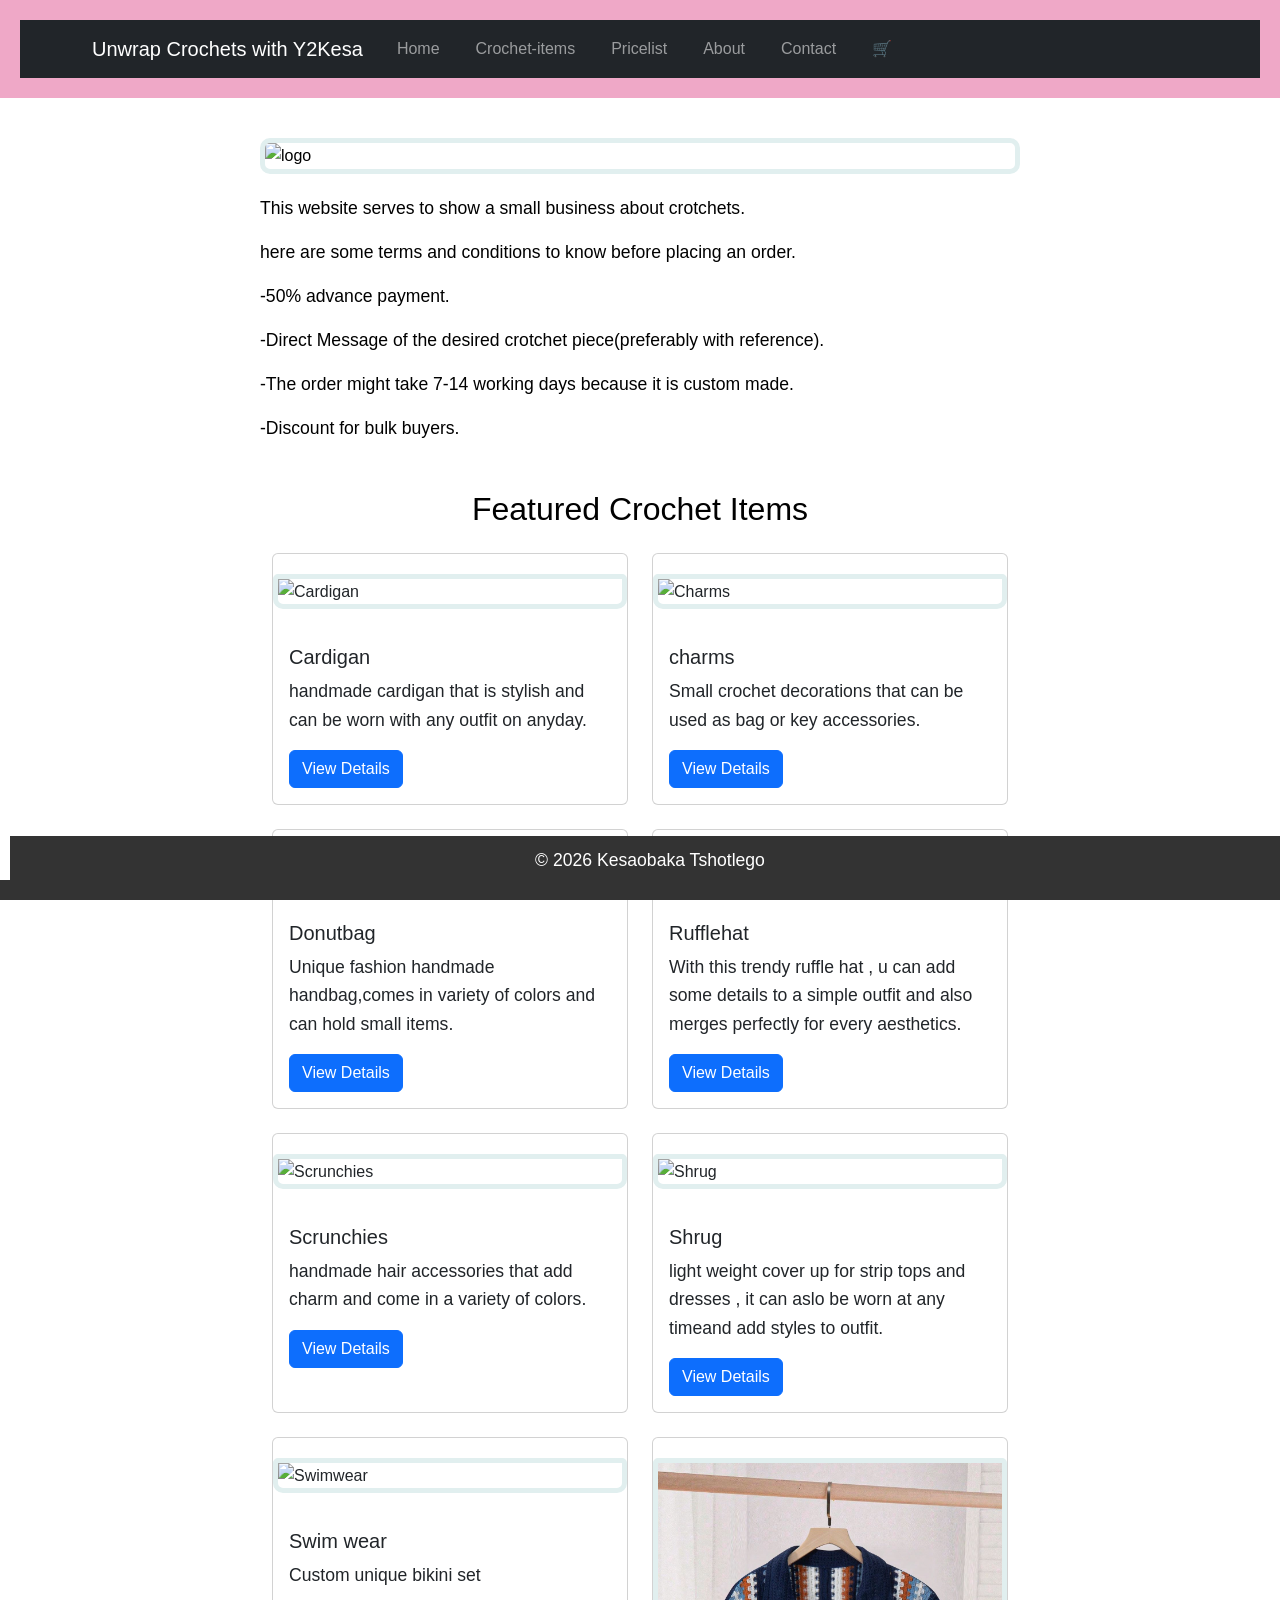
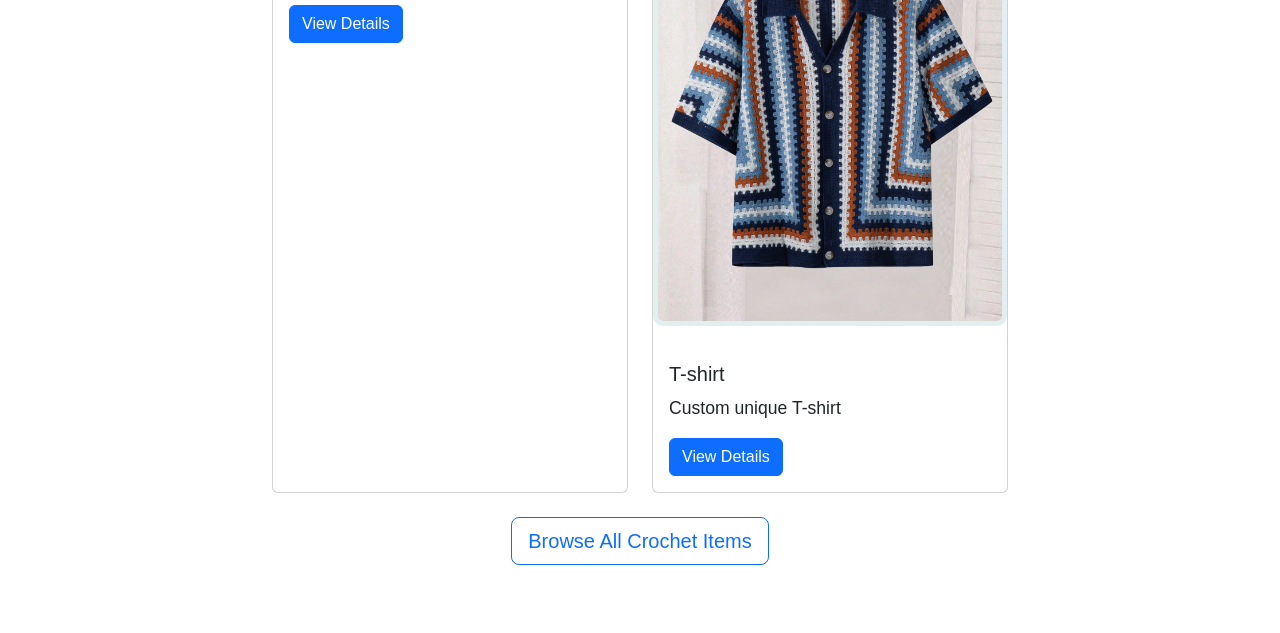
==== index.html @ 653d48f5 "Updated Changes" ====
<!DOCTYPE html>
<html lang="en">
    <head>
            <meta charset="UTF-8">
    <meta name="viewport" content="width=device-width, initial-scale=1.0">
    <title>Home</title>
    
    <link href="https://cdn.jsdelivr.net/npm/bootstrap@5.3.0/dist/css/bootstrap.min.css"rel="stylesheet">
    <link rel="stylesheet" href="styles.css">
    <style>
        body, html {
            height: 100%;
            margin: 0;
        }

        .bg {
            background-image: url("Y2Kesa.png");
            height: 50%;
            background-position: center;
            background-repeat: no-repeat;
            background-size: cover;
        }
    </style>
</head>
<body>

    <header> 


            
          <nav class="navbar navbar-expand-lg navbar-dark bg-dark"> 

        <div class="container"> 

            <a class="navbar-brand" href="index.html">Unwrap Crochets with Y2Kesa</a> 

            <button class="navbar-toggler" type="button" data-bs-toggle="collapse" data-bs-target="#navbarNav"> 

                <span class="navbar-toggler-icon"></span> 

            </button> 

            <div class="collapse navbar-collapse" id="navbarNav"> 

                <ul class="navbar-nav"> 

                    <li class="nav-item"> 

                        <a class="nav-link" href="index.html">Home</a> 

                    </li> 

                    <li class="nav-item">


                        <a class="nav-link" href="Crochet-items.html">Crochet-items</a>
                         
                        
                    </li>

                    <li class="nav-item">

                        <a class="nav-link" href="Pricelist.html">Pricelist</a>
                    </li>

                    <li class="nav-item"> 

                        <a class="nav-link" href="AboutUs.html">About</a> 

                    </li> 

                    <li class="nav-item">

                        <a class="nav-link" href="ContactUs.html">Contact</a> 

                    </li> 

                    <li class="nav-item">

                        <a class="nav-link" href="cart.html">🛒</a>

                    </li>
 
                </ul> 

            </div> 

        </div> 

    </nav> 

        
         
    </header>

    <main>
     

            <img src="Logo.jpg" alt="logo" style="width: 100%; height: 50%;">

        <p>This website serves to show a small business about crotchets.</p>
        <p>here are some terms and conditions to know before placing an order.</p>
         <p>-50% advance payment.</p>
        <p>-Direct Message of the desired crotchet piece(preferably with reference).</p>
        <p>-The order might take 7-14 working days because it is custom made.</p>
        <p>-Discount for bulk buyers.</p>

        <section class="container my-5">
                    <h2 class="text-center mb-4">Featured Crochet Items</h2>
                    <div class="row row-cols-1 row-cols-md-2 g-4">
                        <div class="col">
                            <div class="card h-100">
                                <img src="Images/Cardigan.jpg" class="card-img-top"alt="Cardigan">
                                <div class="card-body">
                                    <h5 class="card-title">Cardigan</h5>
                                    <p class="card-text">handmade cardigan that is stylish and can be worn with any outfit on anyday.</p>
                                    <a href="Crochet-items.html" class="btn btn-primary">View Details</a>
                                    </div>
                                </div>
                            </div>

                                    <div class="col">
                                        <div class="card h-100">
                                            <img src="Images/Charms.jpg" class="card-img-top"alt="Charms">
                                            <div class="card-body">
                                                <h5 class="card-title">charms</h5>
                                                <p class="card-text">Small crochet decorations that can be used as bag or key accessories.</p>
                                            <a href="Crochet-items.html"class="btn btn-primary">View Details</a>
                                            </div>
                                         </div>
                                     </div>
                                            <div class="col">
                                                <div class="card h-100">
                                                    <img src="Images/Donutbag.jpg" class="card-img-top"alt="Donutbag">
                                                    <div class="card-body">
                                                        <h5 class="card-title">Donutbag</h5>
                                                    <p class="card-text">Unique fashion handmade handbag,comes in variety of colors and can hold small items.</p>
                                                    <a href="Crochet-items.html"class="btn btn-primary">View Details</a>
                                                    </div>
                                                </div>
                                            </div>
                                            <div class="col">
                                                <div class="card h-100">
                                                    <img src="Images/Rufflehat.jpg" class="card-img-top"alt="Rufflehat">
                                                    <div class="card-body">
                                                        <h5 class="card-title">Rufflehat</h5>
                                                    <p class="card-text">With this trendy ruffle hat , u can add some details to a simple outfit and also merges perfectly for every aesthetics.</p>
                                                    <a href="Crochet-items.html"class="btn btn-primary">View Details</a>
                                                    </div>
                                                </div>
                                            </div>
                                            <div class="col">
                                                <div class="card h-100">
                                                    <img src="Images/scrunchies.jpg"class="card-img-top"alt="Scrunchies">
                                                    <div class="card-body">
                                                        <h5 class="card-title">Scrunchies</h5>
                                                    <p class="card-text">handmade hair accessories that add charm and come in a variety of colors.</p>
                                                    <a href="Crochet-items.html"class="btn btn-primary">View Details</a>
                                                    </div>
                                                </div>
                                            </div>
                                            <div class="col">
                                                <div class="card h-100">
                                                    <img src="Images/Shrug.jpg"class="card-img-top"alt="Shrug">
                                                    <div class="card-body">
                                                        <h5 class="card-text">Shrug</h5>
                                                        <p class="card-text"> light weight cover up for strip tops and dresses , it can aslo be worn at any timeand add styles to outfit.</p>
                                                        <a href="Crochet-items.html"class="btn btn-primary">View Details</a>
                                                    </div>
                                                </div>
                                            </div>
                                            <div class="col">
                                                <div class="card h-100">
                                                    <img src="Images/Swimwear.jpg"class="card-img-top"alt="Swimwear">
                                                    <div class="card-body">
                                                        <h5 class="card-text">Swim wear</h5>
                                                        <p class="card-text">Custom unique bikini set </p>
                                                        <a href="Crochet-items.html"class="btn btn-primary">View Details</a>
                                                    </div>
                                                </div>
                                            </div>
                                            <div class="col">
                                                <div class="card h-100">
                                                    <img src="Images/T-shirt.jpg"class="card-img-top"alt="T-shirt">
                                                    <div class="card-body">
                                                        <h5 class="card-text">T-shirt</h5>
                                                        <p class="card-text">Custom unique T-shirt </p>
                                                        <a href="Crochet-items.html"class="btn btn-primary">View Details</a>
                                                    </div>
                                                </div>
                                            </div>
                                            </div>
                                            <div class="text-center mt-4">



         
                
             <a href="Crotchet-items.html" class="btn btn-outline-primary btn-lg">Browse All Crochet Items</a>

                                                

            </div>
            </section>

<script src="https://cdn.jsdelivr.net/npm/bootstrap@5.3.0/dist/js/bootstrap.bundle.min.js"></script>
                                            
                                             
                                            
                                    
        
        
    </main>
      <footer>
    <footer>
        <p>&copy; 2026 Kesaobaka Tshotlego</p>
            </footer>


   

 <script src="https://cdn.jsdelivr.net/npm/@popperjs/core@2.11.6/dist/umd/popper.min.js"></script>
 <script src="https://cdn.jsdelivr.net/npm/bootstrap@5.3.0/dist/js/bootstrap.min.js"></script> 
 
    
</body>
</html>
---- styles.css ----
body {
    font-family:Arial,sans-serif;
    color: black;
background-color:white;
margin:0;
padding:0;
line-height: 1.6;

}

header{
    background-color:#efa7c7fb;
    color:white;
    padding:20px;
    text-align:center;
    

}

#div1 {
    border-radius: 25px;
    background-color: #2283be;
    padding: 20px;
    width: 200px;
    height: 150px;
}

header h1{
    margin:0;
}

nav a {
    color:white;
    text-decoration:none;
    margin:0 10px;
}

nav a:hover{
    text-decoration:underline;
}
.card{
    transition:trnaform0.2s;
}
.card:hover {
    transform:scale(1.02);
    box-shadow:0 4px 8px rgba(0,0,0,0.1);

}

main{
    padding:20px;
    max-width:800px;
    margin:0 auto;
}
main img {
    max-width:100%;
    height:auto;
    display:block;
    margin:20px 0;
}
footer{
    background-color:#333;
    color:white;
    text-align:center;
    padding:10px;
    position: fixed;
    bottom:0;
    width:100%;
}
p{
    font-size:1.1em;
}

a{
    color:#2283be;
    text-decoration:none;
}

a:hover {
    text-decoration:underline;
}

img{
    border:5px solid #e1efef;
    border-radius:10px;
}
main a [href^="mailto:"]{
    color: #ff5722;
    font-weight:bold;
}
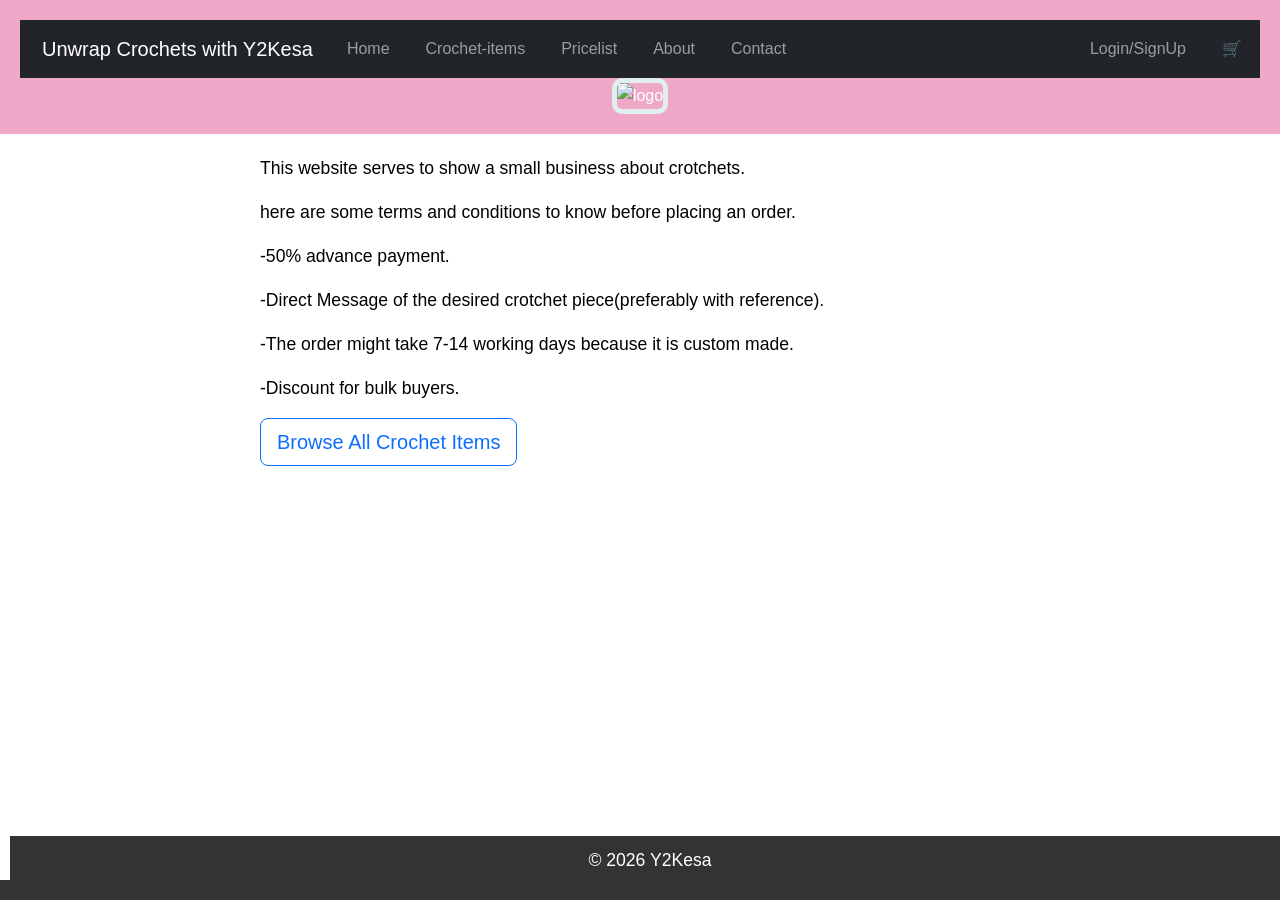
==== commit 40cc58d5: "Updated Changes" ====
--- a/index.html
+++ b/index.html
@@ -7,20 +7,7 @@
     
     <link href="https://cdn.jsdelivr.net/npm/bootstrap@5.3.0/dist/css/bootstrap.min.css"rel="stylesheet">
     <link rel="stylesheet" href="styles.css">
-    <style>
-        body, html {
-            height: 100%;
-            margin: 0;
-        }
 
-        .bg {
-            background-image: url("Y2Kesa.png");
-            height: 50%;
-            background-position: center;
-            background-repeat: no-repeat;
-            background-size: cover;
-        }
-    </style>
 </head>
 <body>
 
@@ -42,7 +29,7 @@
 
             <div class="collapse navbar-collapse" id="navbarNav"> 
 
-                <ul class="navbar-nav"> 
+                <ul class="navbar-nav me-auto"> 
 
                     <li class="nav-item"> 
 
@@ -74,29 +61,34 @@
                         <a class="nav-link" href="ContactUs.html">Contact</a> 
 
                     </li> 
+                </ul>
+        </div>
 
-                    <li class="nav-item">
+    </div>
+
+                    <ul class="navbar-nav ms-auto">
+                        <li class="nav-item">
+                            <a class="nav-link" href="SignUp/Login">Login/SignUp</a>
+                            
+                        </li>
+
+                      <li class="nav-item">
 
                         <a class="nav-link" href="cart.html">🛒</a>
 
-                    </li>
- 
-                </ul> 
+                      </li>
 
-            </div> 
-
-        </div> 
+                    </ul>
 
     </nav> 
 
         
-         
+            <img src="C:\Users\ADMIN\OneDrive - Botswana Accountancy College\Project Folder\Images\Y2Kesa.jpg" alt="logo" style="width: 100%; height: 25%;"> 
     </header>
 
     <main>
      
 
-            <img src="Logo.jpg" alt="logo" style="width: 100%; height: 50%;">
 
         <p>This website serves to show a small business about crotchets.</p>
         <p>here are some terms and conditions to know before placing an order.</p>
@@ -105,103 +97,10 @@
         <p>-The order might take 7-14 working days because it is custom made.</p>
         <p>-Discount for bulk buyers.</p>
 
-        <section class="container my-5">
-                    <h2 class="text-center mb-4">Featured Crochet Items</h2>
-                    <div class="row row-cols-1 row-cols-md-2 g-4">
-                        <div class="col">
-                            <div class="card h-100">
-                                <img src="Images/Cardigan.jpg" class="card-img-top"alt="Cardigan">
-                                <div class="card-body">
-                                    <h5 class="card-title">Cardigan</h5>
-                                    <p class="card-text">handmade cardigan that is stylish and can be worn with any outfit on anyday.</p>
-                                    <a href="Crochet-items.html" class="btn btn-primary">View Details</a>
-                                    </div>
-                                </div>
-                            </div>
-
-                                    <div class="col">
-                                        <div class="card h-100">
-                                            <img src="Images/Charms.jpg" class="card-img-top"alt="Charms">
-                                            <div class="card-body">
-                                                <h5 class="card-title">charms</h5>
-                                                <p class="card-text">Small crochet decorations that can be used as bag or key accessories.</p>
-                                            <a href="Crochet-items.html"class="btn btn-primary">View Details</a>
-                                            </div>
-                                         </div>
-                                     </div>
-                                            <div class="col">
-                                                <div class="card h-100">
-                                                    <img src="Images/Donutbag.jpg" class="card-img-top"alt="Donutbag">
-                                                    <div class="card-body">
-                                                        <h5 class="card-title">Donutbag</h5>
-                                                    <p class="card-text">Unique fashion handmade handbag,comes in variety of colors and can hold small items.</p>
-                                                    <a href="Crochet-items.html"class="btn btn-primary">View Details</a>
-                                                    </div>
-                                                </div>
-                                            </div>
-                                            <div class="col">
-                                                <div class="card h-100">
-                                                    <img src="Images/Rufflehat.jpg" class="card-img-top"alt="Rufflehat">
-                                                    <div class="card-body">
-                                                        <h5 class="card-title">Rufflehat</h5>
-                                                    <p class="card-text">With this trendy ruffle hat , u can add some details to a simple outfit and also merges perfectly for every aesthetics.</p>
-                                                    <a href="Crochet-items.html"class="btn btn-primary">View Details</a>
-                                                    </div>
-                                                </div>
-                                            </div>
-                                            <div class="col">
-                                                <div class="card h-100">
-                                                    <img src="Images/scrunchies.jpg"class="card-img-top"alt="Scrunchies">
-                                                    <div class="card-body">
-                                                        <h5 class="card-title">Scrunchies</h5>
-                                                    <p class="card-text">handmade hair accessories that add charm and come in a variety of colors.</p>
-                                                    <a href="Crochet-items.html"class="btn btn-primary">View Details</a>
-                                                    </div>
-                                                </div>
-                                            </div>
-                                            <div class="col">
-                                                <div class="card h-100">
-                                                    <img src="Images/Shrug.jpg"class="card-img-top"alt="Shrug">
-                                                    <div class="card-body">
-                                                        <h5 class="card-text">Shrug</h5>
-                                                        <p class="card-text"> light weight cover up for strip tops and dresses , it can aslo be worn at any timeand add styles to outfit.</p>
-                                                        <a href="Crochet-items.html"class="btn btn-primary">View Details</a>
-                                                    </div>
-                                                </div>
-                                            </div>
-                                            <div class="col">
-                                                <div class="card h-100">
-                                                    <img src="Images/Swimwear.jpg"class="card-img-top"alt="Swimwear">
-                                                    <div class="card-body">
-                                                        <h5 class="card-text">Swim wear</h5>
-                                                        <p class="card-text">Custom unique bikini set </p>
-                                                        <a href="Crochet-items.html"class="btn btn-primary">View Details</a>
-                                                    </div>
-                                                </div>
-                                            </div>
-                                            <div class="col">
-                                                <div class="card h-100">
-                                                    <img src="Images/T-shirt.jpg"class="card-img-top"alt="T-shirt">
-                                                    <div class="card-body">
-                                                        <h5 class="card-text">T-shirt</h5>
-                                                        <p class="card-text">Custom unique T-shirt </p>
-                                                        <a href="Crochet-items.html"class="btn btn-primary">View Details</a>
-                                                    </div>
-                                                </div>
-                                            </div>
-                                            </div>
-                                            <div class="text-center mt-4">
-
-
-
-         
-                
-             <a href="Crotchet-items.html" class="btn btn-outline-primary btn-lg">Browse All Crochet Items</a>
+               
+        <a href="Crochet-items.html" class="btn btn-outline-primary btn-lg">Browse All Crochet Items</a>
 
                                                 
-
-            </div>
-            </section>
 
 <script src="https://cdn.jsdelivr.net/npm/bootstrap@5.3.0/dist/js/bootstrap.bundle.min.js"></script>
                                             
@@ -213,7 +112,7 @@
     </main>
       <footer>
     <footer>
-        <p>&copy; 2026 Kesaobaka Tshotlego</p>
+        <p>&copy; 2026 Y2Kesa</p>
             </footer>
 
 
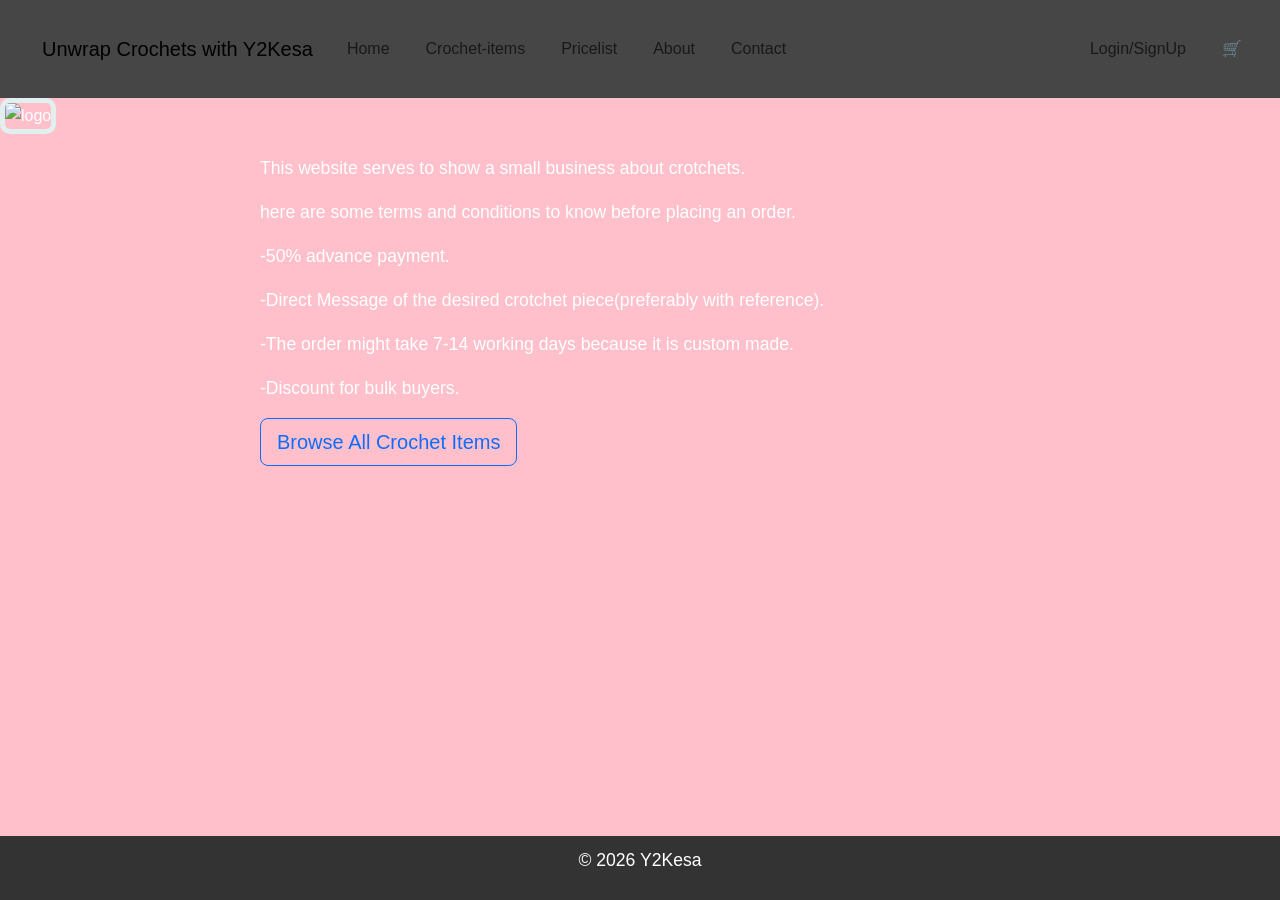
==== commit 6c00cb65: "Updated Changes" ====
--- a/index.html
+++ b/index.html
@@ -15,7 +15,7 @@
 
 
             
-          <nav class="navbar navbar-expand-lg navbar-dark bg-dark"> 
+          <nav class="navbar navbar-expand-lg navbar-transparent bg-transparent"> 
 
         <div class="container"> 
 
@@ -68,7 +68,7 @@
 
                     <ul class="navbar-nav ms-auto">
                         <li class="nav-item">
-                            <a class="nav-link" href="SignUp/Login">Login/SignUp</a>
+                            <a class="nav-link" href="SignUp/Login.html">Login/SignUp</a>
                             
                         </li>
 
@@ -80,11 +80,11 @@
 
                     </ul>
 
-    </nav> 
+    </nav>  
+    
+    </header>
 
-        
-            <img src="C:\Users\ADMIN\OneDrive - Botswana Accountancy College\Project Folder\Images\Y2Kesa.jpg" alt="logo" style="width: 100%; height: 25%;"> 
-    </header>
+    <img src="Images/Y2Kesa.png" alt="logo" style="width: 100%; max-height: 600px; object-fit: cover;">
 
     <main>
      
@@ -100,20 +100,16 @@
                
         <a href="Crochet-items.html" class="btn btn-outline-primary btn-lg">Browse All Crochet Items</a>
 
-                                                
-
-<script src="https://cdn.jsdelivr.net/npm/bootstrap@5.3.0/dist/js/bootstrap.bundle.min.js"></script>
+                                            
                                             
                                              
-                                            
-                                    
-        
-        
     </main>
-      <footer>
+      
     <footer>
+
         <p>&copy; 2026 Y2Kesa</p>
-            </footer>
+
+    </footer>
 
 
    
--- a/styles.css
+++ b/styles.css
@@ -1,7 +1,7 @@
 body {
     font-family:Arial,sans-serif;
-    color: black;
-background-color:white;
+    color: white;
+background-color:pink;
 margin:0;
 padding:0;
 line-height: 1.6;
@@ -9,7 +9,7 @@
 }
 
 header{
-    background-color:#efa7c7fb;
+    background-color:rgb(70, 70, 70);
     color:white;
     padding:20px;
     text-align:center;
@@ -39,11 +39,11 @@
     text-decoration:underline;
 }
 .card{
-    transition:trnaform0.2s;
+    transition:transform0.2s;
 }
 .card:hover {
     transform:scale(1.02);
-    box-shadow:0 4px 8px rgba(0,0,0,0.1);
+    box-shadow:0 4px 8px rgba(5, 245, 177, 0.1);
 
 }
 
@@ -65,7 +65,7 @@
     padding:10px;
     position: fixed;
     bottom:0;
-    width:100%;
+    width: 100%;
 }
 p{
     font-size:1.1em;
@@ -88,3 +88,18 @@
     color: #ff5722;
     font-weight:bold;
 }
+
+main img {
+    max-width:100%;
+    height:auto;
+    display:block;
+    margin:20px 0;
+}
+
+main img{
+    max-width:100%;
+    height:50%;
+    display:block;
+    margin:20px 0;
+
+}
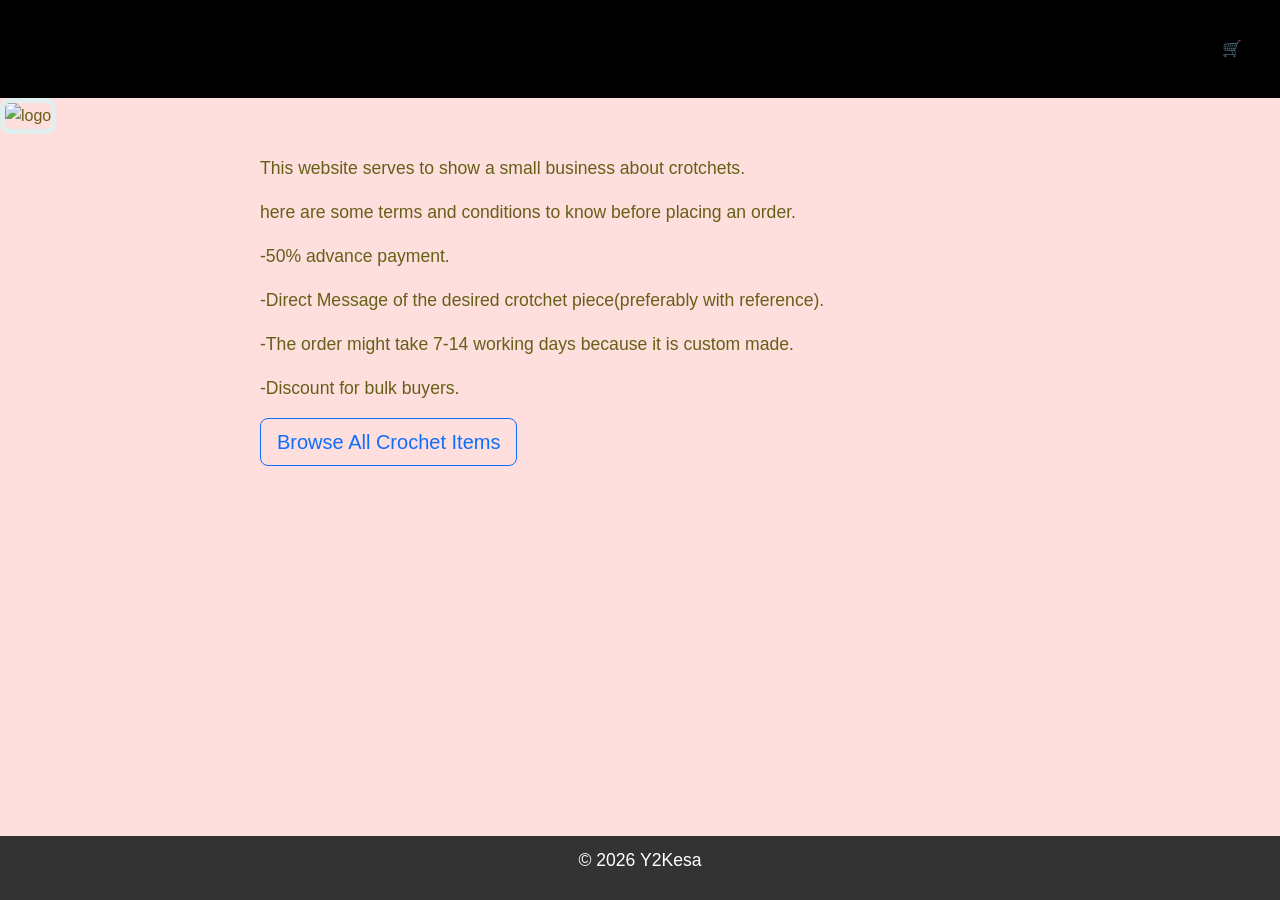
==== commit 7978c8e9: "Updated Changes" ====
--- a/index.html
+++ b/index.html
@@ -84,7 +84,7 @@
     
     </header>
 
-    <img src="Images/Y2Kesa.png" alt="logo" style="width: 100%; max-height: 600px; object-fit: cover;">
+    <img src="Images/background.png" alt="logo" style="width: 100%; max-height: 600px; object-fit: cover;">
 
     <main>
      
--- a/styles.css
+++ b/styles.css
@@ -1,7 +1,7 @@
 body {
     font-family:Arial,sans-serif;
-    color: white;
-background-color:pink;
+    color: #656017;
+background-color:#ffdede;
 margin:0;
 padding:0;
 line-height: 1.6;
@@ -9,7 +9,7 @@
 }
 
 header{
-    background-color:rgb(70, 70, 70);
+    background-color:black;
     color:white;
     padding:20px;
     text-align:center;
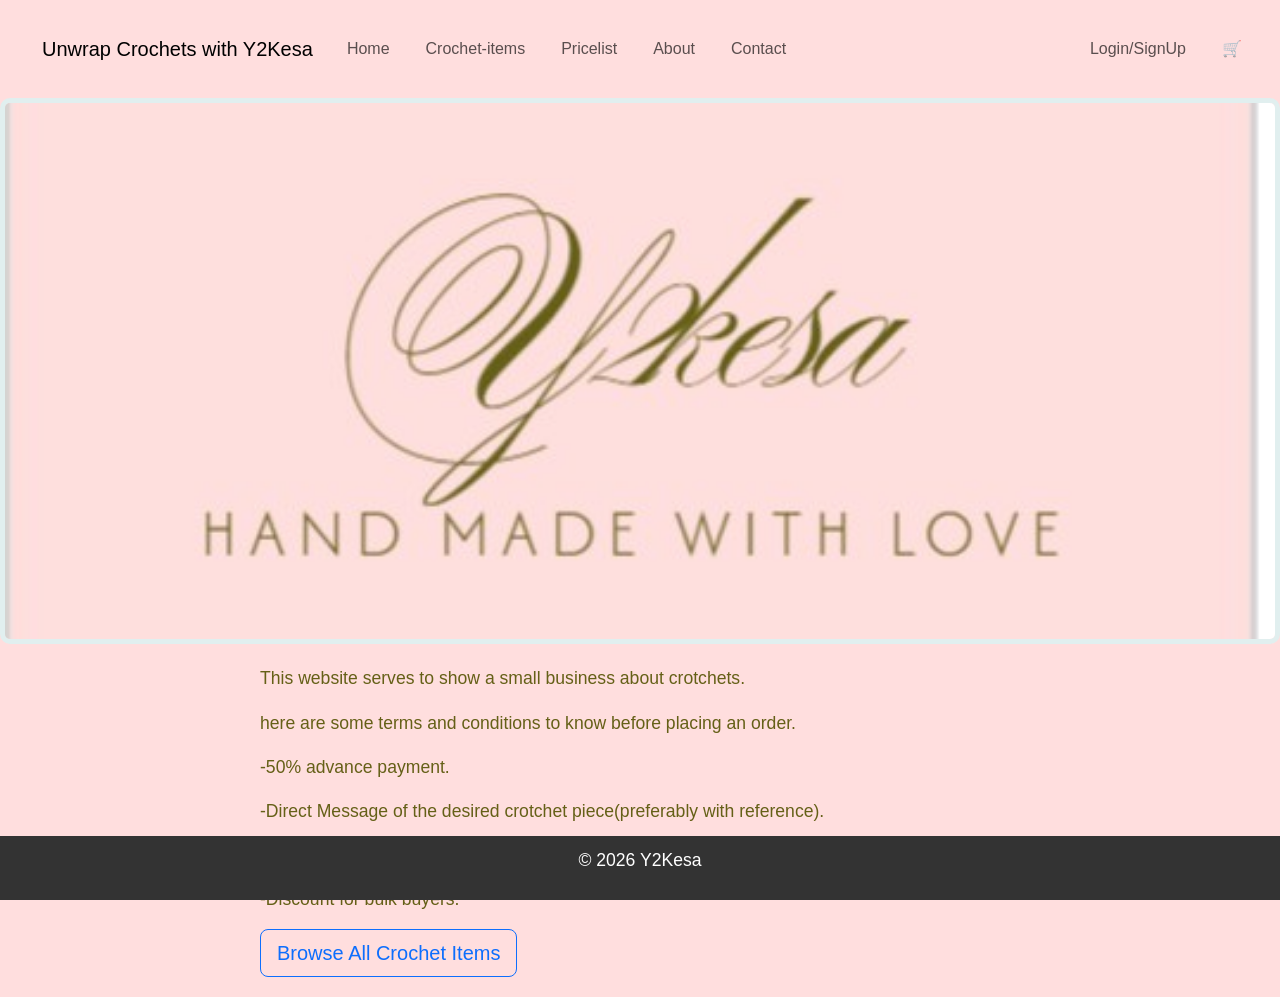
==== commit 67ae470c: "Updated Changes" ====
--- a/index.html
+++ b/index.html
@@ -84,7 +84,7 @@
     
     </header>
 
-    <img src="Images/background.png" alt="logo" style="width: 100%; max-height: 600px; object-fit: cover;">
+    <img src="Images/Logo.jpg" alt="logo" style="width: 100%; max-height: 600px; object-fit: cover;">
 
     <main>
      
--- a/styles.css
+++ b/styles.css
@@ -9,7 +9,7 @@
 }
 
 header{
-    background-color:black;
+    background-color:#ffdede;
     color:white;
     padding:20px;
     text-align:center;
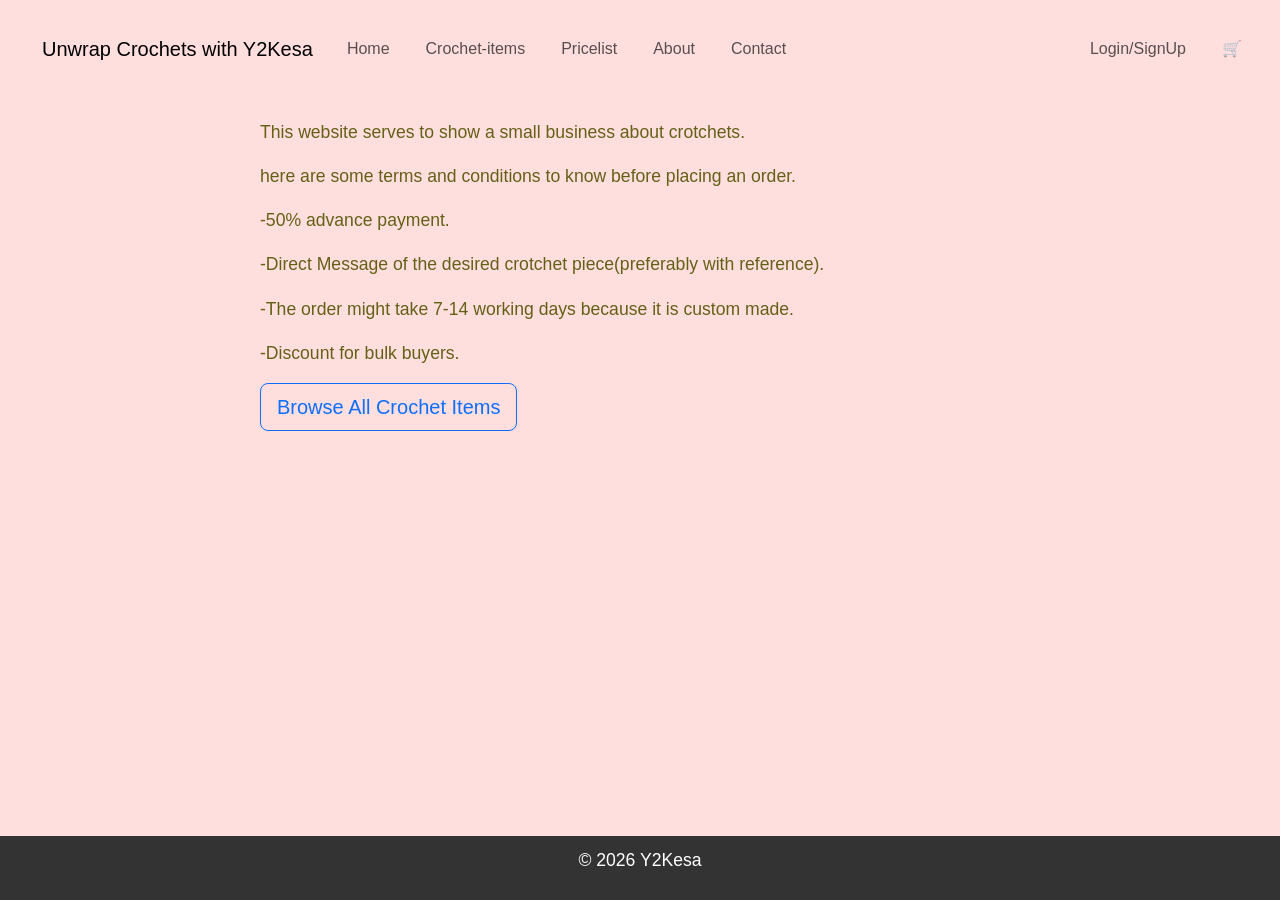
==== commit 4d89ea27: "Updated Changes" ====
--- a/index.html
+++ b/index.html
@@ -7,7 +7,40 @@
     
     <link href="https://cdn.jsdelivr.net/npm/bootstrap@5.3.0/dist/css/bootstrap.min.css"rel="stylesheet">
     <link rel="stylesheet" href="styles.css">
+    <style>
+        .split-layout {
+            display: grid;
+            grid-template-columns: 1fr;
+            min-height: 100hv;
+            width: 100%;
+        
+        }
 
+        .hero-image-side {
+            position: relative;
+            background-image: url("C:\Users\ADMIN\OneDrive - Botswana Accountancy College\Project Folder\Images\Logo.jpg");
+            background-size: cover;
+            background-position: 35% 20%;
+            background-repeat: no-repeat;
+            display: flex;
+            flex-direction: column;
+
+        }
+        .nav-overlay, .left-footer-text {
+            position: relative;
+            z-index: 2; 
+        }
+
+        .nav-overlay {
+            width: 100%;
+        }
+
+        .nav-links {
+            display:flex;
+            flex-wrap: wrap;
+            
+        }
+    </style>
 </head>
 <body>
 
@@ -84,7 +117,6 @@
     
     </header>
 
-    <img src="Images/Logo.jpg" alt="logo" style="width: 100%; max-height: 600px; object-fit: cover;">
 
     <main>
      
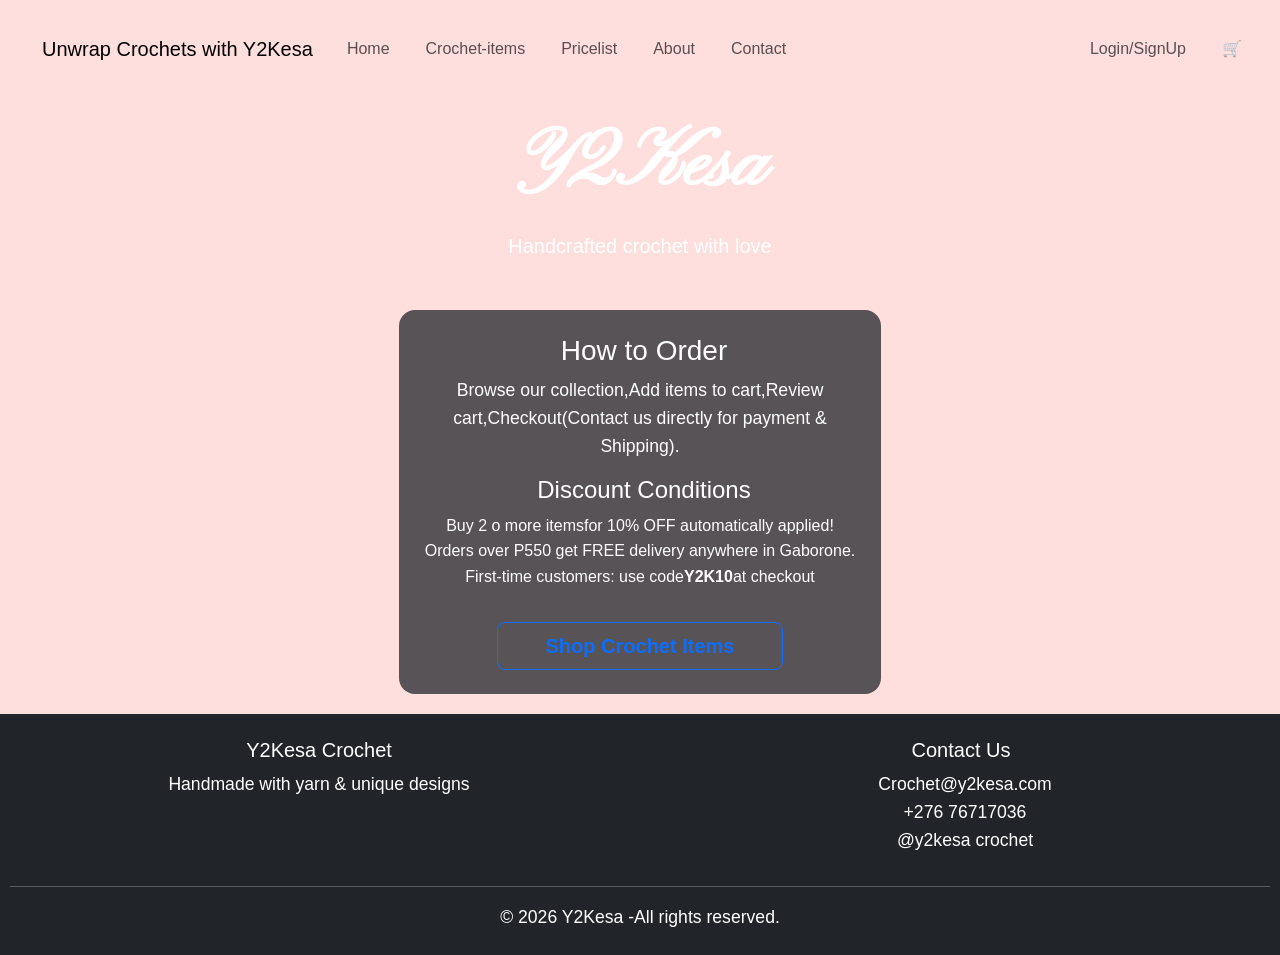
==== commit c42877fd: "Updated Changes" ====
--- a/index.html
+++ b/index.html
@@ -4,7 +4,8 @@
             <meta charset="UTF-8">
     <meta name="viewport" content="width=device-width, initial-scale=1.0">
     <title>Home</title>
-    
+
+    <link href="https://fonts.googleapis.com/css2?family=Pinyon+Script&display=swap" rel="stylesheet">
     <link href="https://cdn.jsdelivr.net/npm/bootstrap@5.3.0/dist/css/bootstrap.min.css"rel="stylesheet">
     <link rel="stylesheet" href="styles.css">
     <style>
@@ -16,30 +17,6 @@
         
         }
 
-        .hero-image-side {
-            position: relative;
-            background-image: url("C:\Users\ADMIN\OneDrive - Botswana Accountancy College\Project Folder\Images\Logo.jpg");
-            background-size: cover;
-            background-position: 35% 20%;
-            background-repeat: no-repeat;
-            display: flex;
-            flex-direction: column;
-
-        }
-        .nav-overlay, .left-footer-text {
-            position: relative;
-            z-index: 2; 
-        }
-
-        .nav-overlay {
-            width: 100%;
-        }
-
-        .nav-links {
-            display:flex;
-            flex-wrap: wrap;
-            
-        }
     </style>
 </head>
 <body>
@@ -118,30 +95,51 @@
     </header>
 
 
-    <main>
-     
+ <main>
+     <section class="hero-section d-flex align-items-center text-center text-white">
+        <div class="container hero-content">
+            <div class="hero-logo">
+                <h1 class="display-1 fw-bold brand-logo">Y2Kesa</h1>
+                <p class="lead mt-3">Handcrafted crochet with love</p>
+            </div>
+            <div class="row justify-content-center mt-5">
+                <div class="col-lg-8">
+                    <div class="info-card bg-dark bg-opacity-75 p-4 rounded-4">
+                        <h3><i class="fas fa-delivering-fast me-2"></i>How to Order</h3>
+                        <p> Browse our collection,Add items to cart,Review cart,Checkout(Contact us directly for payment & Shipping).</p>
+                        <h4 class="mt-3"><i class="fas fa-tags me-2"></i>Discount Conditions</h4>
+                        <ul class="list-unstyled">
+                            <li>Buy 2 o more itemsfor 10% OFF automatically applied!</li>
+                            <li>Orders over P550 get FREE delivery anywhere in Gaborone.</li>
+                            <li> First-time customers: use code<strong>Y2K10</strong>at checkout</li>
+                        </ul>
+                         <a href="Crochet-items.html" class="btn btn-outline-primary btn-lg mt-3 px-5 py-2 fw-bold">Shop Crochet Items</a>
 
-
-        <p>This website serves to show a small business about crotchets.</p>
-        <p>here are some terms and conditions to know before placing an order.</p>
-         <p>-50% advance payment.</p>
-        <p>-Direct Message of the desired crotchet piece(preferably with reference).</p>
-        <p>-The order might take 7-14 working days because it is custom made.</p>
-        <p>-Discount for bulk buyers.</p>
-
-               
-        <a href="Crochet-items.html" class="btn btn-outline-primary btn-lg">Browse All Crochet Items</a>
-
-                                            
-                                            
-                                             
-    </main>
+                    </div>
+                </div>
+            </div>
+        </div>
+     </section>
+ </main>
       
-    <footer>
-
-        <p>&copy; 2026 Y2Kesa</p>
-
-    </footer>
+ <footer class="footer mt-auto py-4 bg-dark text-white">
+    <div class="conatiner text-center">
+        <div class="row">
+            <div class="col-md-6 mb-3 mb-md-0">
+                <h5>Y2Kesa Crochet</h5>
+                <p>Handmade with yarn & unique designs</p>
+            </div>
+            <div class="col-md-6">
+                <h5>Contact Us</h5>
+                <p><i class="fas fa-envelope me-2"></i>Crochet@y2kesa.com<br>
+                   <i class="fas fa-phone-alt me-2"></i>+276 76717036 <br>
+                   <i class="fab fa-instagram me-2"></i>@y2kesa crochet</p>
+            </div>
+        </div>
+        <hr class="bg-light">
+        <p class="mb-0">&copy; 2026 Y2Kesa -All rights reserved.</p>
+    </div>
+ </footer>
 
 
    
--- a/styles.css
+++ b/styles.css
@@ -31,7 +31,7 @@
 
 nav a {
     color:white;
-    text-decoration:none;
+    text-decoration:underline;
     margin:0 10px;
 }
 
@@ -51,6 +51,7 @@
     padding:20px;
     max-width:800px;
     margin:0 auto;
+
 }
 main img {
     max-width:100%;
@@ -63,7 +64,7 @@
     color:white;
     text-align:center;
     padding:10px;
-    position: fixed;
+    position: relative;
     bottom:0;
     width: 100%;
 }
@@ -96,10 +97,9 @@
     margin:20px 0;
 }
 
-main img{
-    max-width:100%;
-    height:50%;
-    display:block;
-    margin:20px 0;
-
+.brand-logo {
+    font-family: 'Pinyon Script' , cursive;
+    font-size:5rem;
+    font-weight: bold;
+    text-shadow:none;
 }
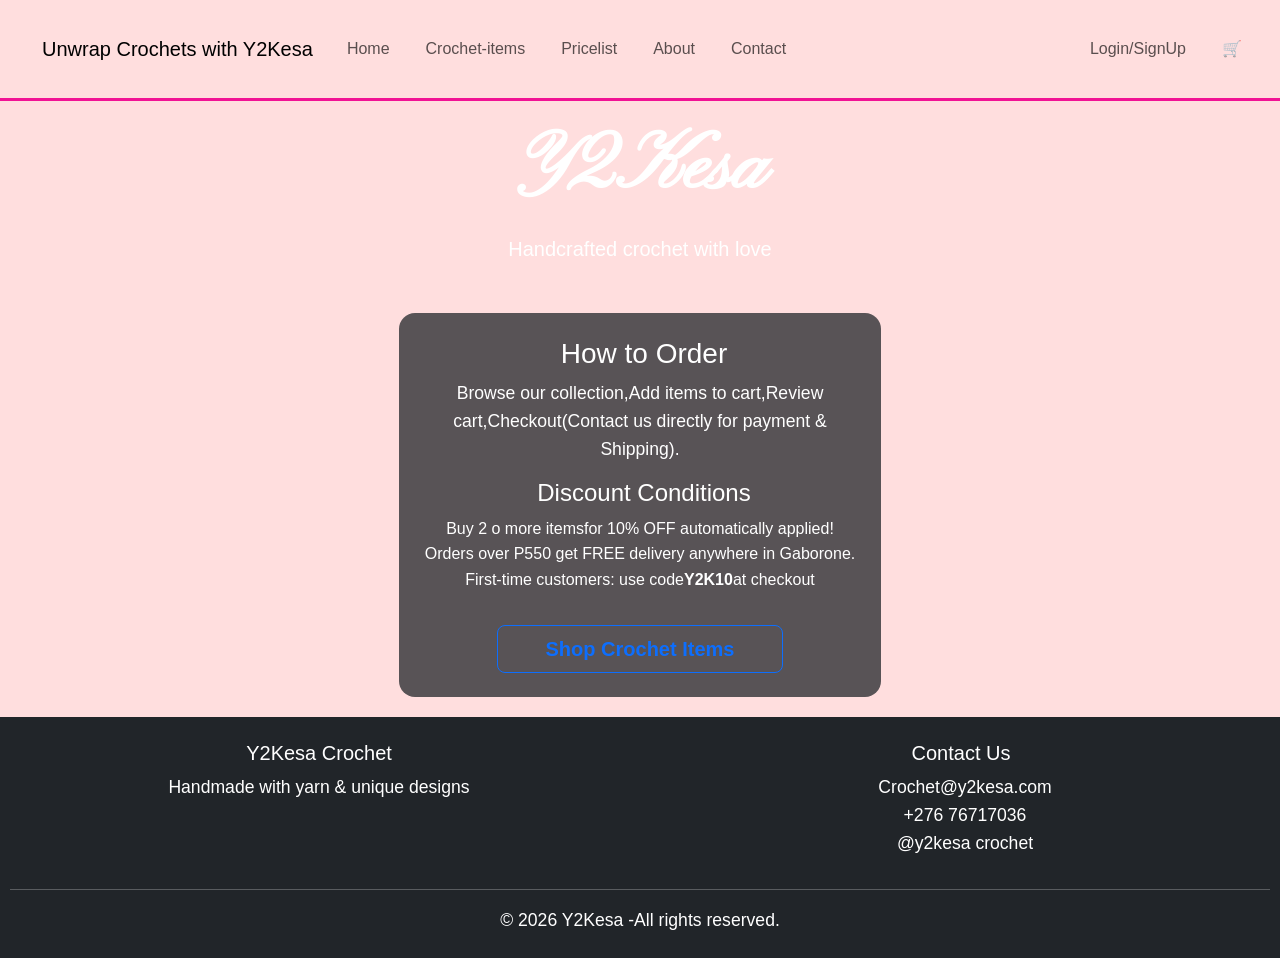
==== commit 4c625356: "Updated Changes" ====
--- a/index.html
+++ b/index.html
@@ -78,7 +78,7 @@
 
                     <ul class="navbar-nav ms-auto">
                         <li class="nav-item">
-                            <a class="nav-link" href="SignUp/Login.html">Login/SignUp</a>
+                            <a class="nav-link" href="SignUp-Login.html">Login/SignUp</a>
                             
                         </li>
 
--- a/styles.css
+++ b/styles.css
@@ -1,10 +1,17 @@
+html, body{
+    height: 100%;
+    margin: 0;
+    padding: 0;
+}
+
 body {
+    display: flex;
+    flex-direction: column;
+    min-height: 100hv;
     font-family:Arial,sans-serif;
     color: #656017;
-background-color:#ffdede;
-margin:0;
-padding:0;
-line-height: 1.6;
+    background-color:#ffdede;
+    line-height: 1.6;
 
 }
 
@@ -13,7 +20,9 @@
     color:white;
     padding:20px;
     text-align:center;
-    
+    border-bottom-style: solid;
+    border-color: #f10a91f5;
+
 
 }
 
@@ -39,7 +48,7 @@
     text-decoration:underline;
 }
 .card{
-    transition:transform0.2s;
+    transition:transform 0.2s;
 }
 .card:hover {
     transform:scale(1.02);
@@ -48,25 +57,22 @@
 }
 
 main{
+    flex: 1;
     padding:20px;
     max-width:800px;
     margin:0 auto;
+    width: 100%;
 
 }
-main img {
-    max-width:100%;
-    height:auto;
-    display:block;
-    margin:20px 0;
-}
+
 footer{
     background-color:#333;
     color:white;
     text-align:center;
     padding:10px;
-    position: relative;
     bottom:0;
     width: 100%;
+    margin-top: auto;
 }
 p{
     font-size:1.1em;
